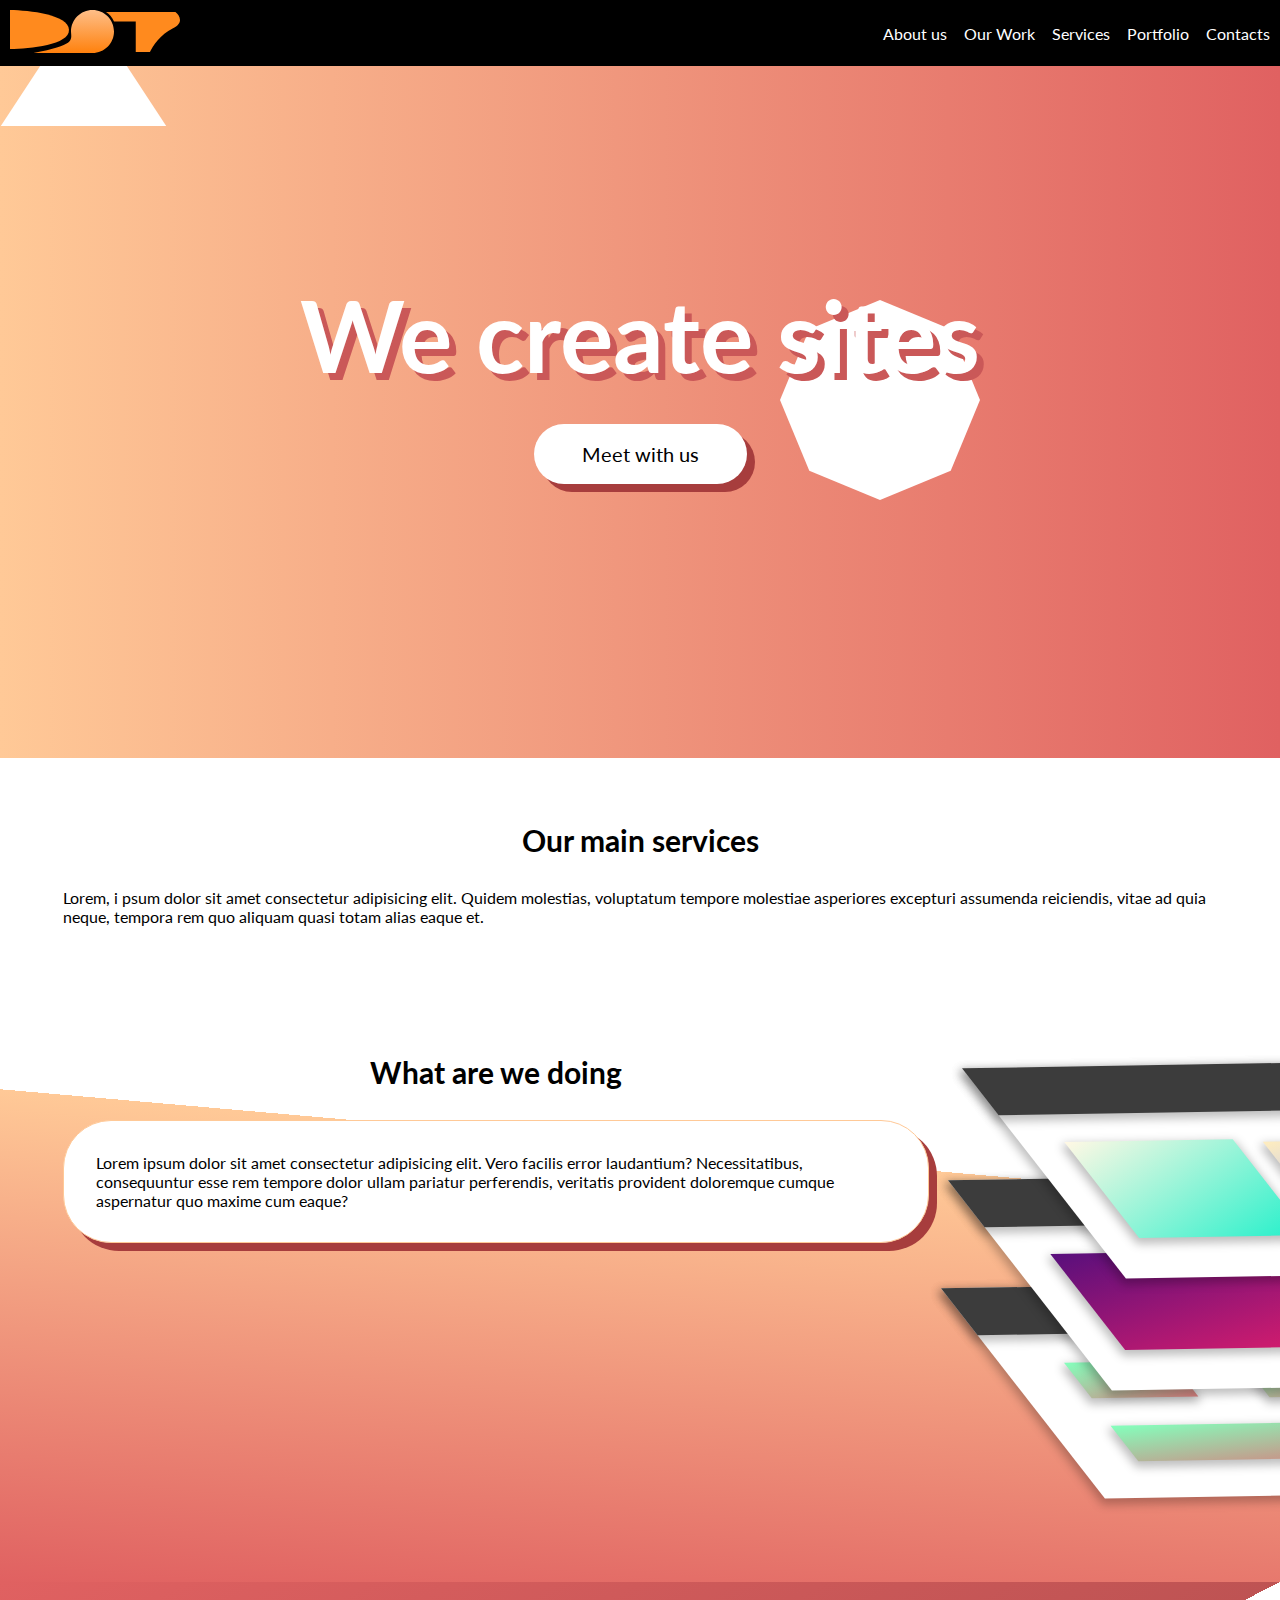
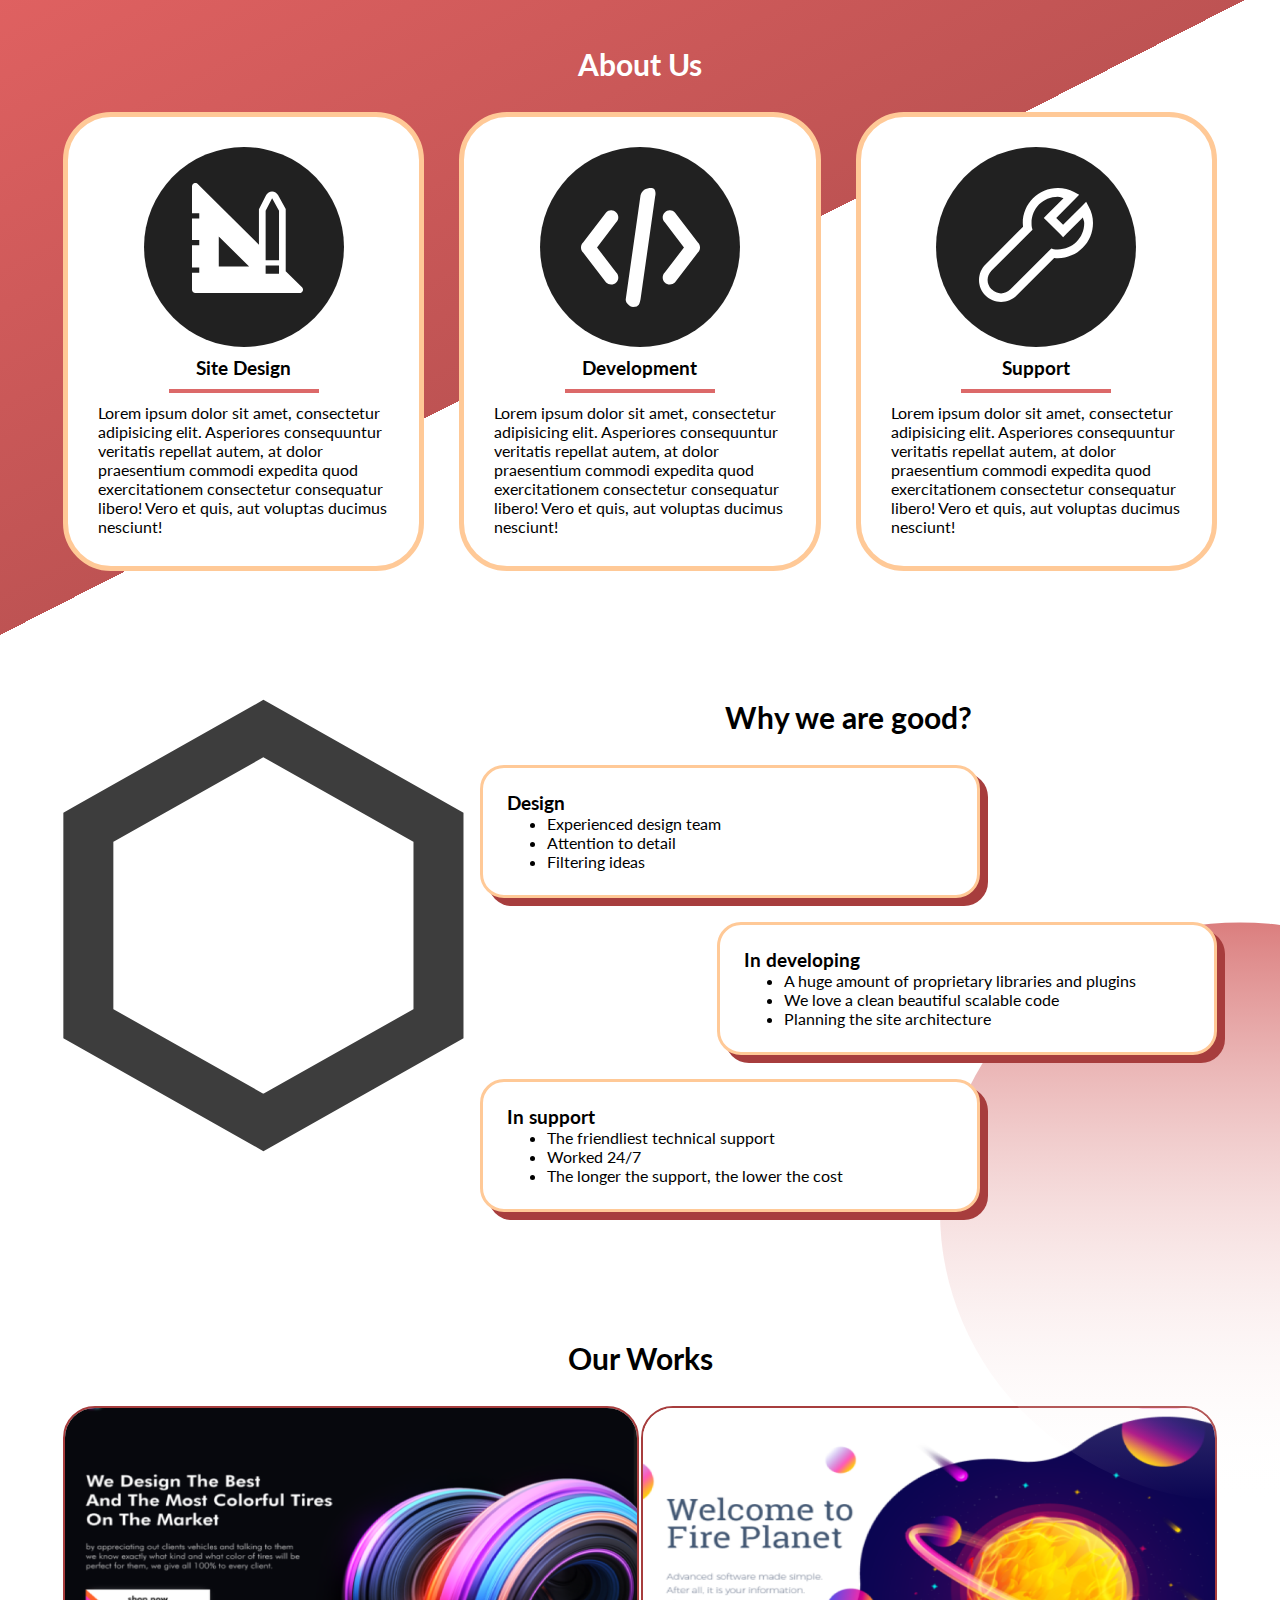
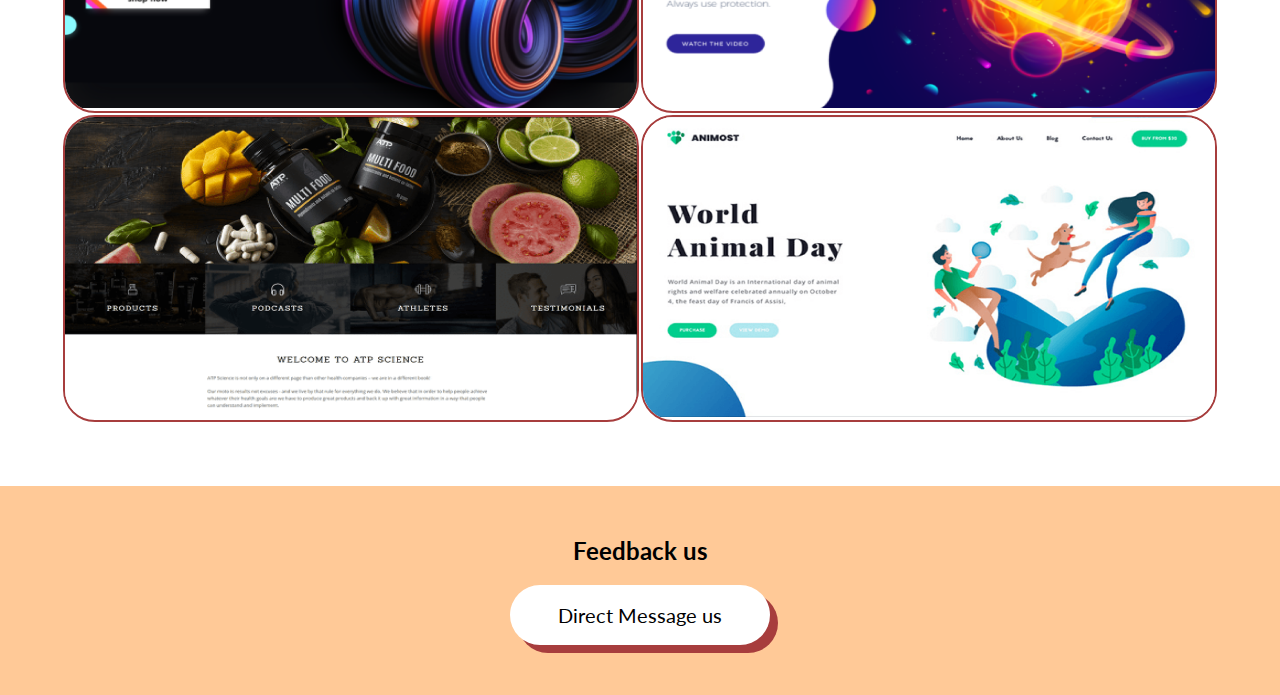
==== index.html @ 36c7bd82 "first commit" ====
<!DOCTYPE html>
<html lang="en">
<head>
    <link rel="stylesheet" href="style.css">
    <meta charset="UTF-8">
    <meta name="viewport" content="width=device-width, initial-scale=1.0">
    <title>Landing</title>
</head>
<body>

    <header>
        <a href="">
            <img src="img/logo.svg" alt="">
        </a>
        <nav>
            <a class="nav-link" href="">About us</a>
            <a class="nav-link" href="">Our Work</a>
            <a class="nav-link" href="">Services</a>
            <a class="nav-link" href="">Portfolio</a>
            <a class="nav-link" href="">Contacts</a>
        </nav>
    </header>
    <main>
        <section class="hero">
            <div class="content">
                <h1>We create sites</h1>
                
                    <a class="button" href="">Meet with us</a>
                
            </div>
            
            <div class="decoration">
                <svg class="triangle" width="167" height="126" viewBox="0 0 167 126" fill="none" xmlns="http://www.w3.org/2000/svg">
                    <path d="M83.5 0L166.205 126H0.794571L83.5 0Z" fill="white"/>
                </svg>
                <svg class="octagon" width="200" height="200" viewBox="0 0 200 200" fill="none" xmlns="http://www.w3.org/2000/svg">
                    <path d="M100 0L170.711 29.2893L200 100L170.711 170.711L100 200L29.2893 170.711L0 100L29.2893 29.2893L100 0Z" fill="currentColor"/>
                </svg>

                    
            </div>
            
        </section>
        <section class="services">
            <div class="container">
                <h2>Our main services</h2>
                <p>
                    Lorem, i
                    psum dolor sit amet consectetur adipisicing elit. 
                    Quidem molestias, voluptatum tempore
                     molestiae asperiores excepturi
                      assumenda reiciendis,
                     vitae ad quia neque, tempora rem quo aliquam quasi totam alias eaque et.
                </p>
            </div>
        </section>
        <section class="buisness">
            <div class="container">
                <div class="block">

                    <h2>What are we doing</h2>
                    <p>Lorem ipsum dolor sit amet consectetur
                         adipisicing elit. Vero facilis error laudantium? Necessitatibus,
                          consequuntur esse rem tempore dolor ullam pariatur perferendis,
                        veritatis provident doloremque
                         cumque aspernatur quo maxime cum eaque?
                    </p>
                </div>
                <div class="block">
                    <img src="img/background/pic.svg" alt="">
                </div>
            </div>
        </section>
        <section class="about-us">
            <div class="container">
                <h2>About Us</h2>
                <div class="block">
                    <div class="card">
                        <img src="img/icons/design.svg" alt="">
                        <h3>Site Design</h3>
                        <hr>
                        <p>
                            Lorem ipsum dolor sit amet, consectetur adipisicing elit. 
                            Asperiores consequuntur veritatis repellat autem, at dolor
                            praesentium commodi expedita quod exercitationem consectetur consequatur libero! 
                            Vero et quis, aut voluptas ducimus nesciunt!
                        </p>
                    </div>
                    <div class="card">
                        <img src="img/icons/development.svg" alt="">
                        <h3>Development</h3>
                        <hr>
                        <p>
                            Lorem ipsum dolor sit amet, consectetur adipisicing elit. 
                            Asperiores consequuntur veritatis repellat autem, at dolor
                            praesentium commodi expedita quod exercitationem consectetur consequatur libero! 
                            Vero et quis, aut voluptas ducimus nesciunt!
                        </p>
                    </div>
                    <div class="card">
                        <img src="img/icons/support.svg" alt="">
                        <h3>Support</h3>
                        <hr>
                        <p>
                            Lorem ipsum dolor sit amet, consectetur adipisicing elit. 
                            Asperiores consequuntur veritatis repellat autem, at dolor
                            praesentium commodi expedita quod exercitationem consectetur consequatur libero! 
                            Vero et quis, aut voluptas ducimus nesciunt!
                        </p>
                    </div>

                  
                    
                </div>                                                                                                                                                                                                                                                              

            </div>
        </section>
        <section class="advantages">
            <div class="container">

                <div class="left-block">
                    <svg width="401" height="453" viewBox="0 0 401 453" fill="none" xmlns="http://www.w3.org/2000/svg">
                        <path d="M25.348 128.281L200.419 29.556L375.491 128.281V324.719L200.419 423.444L25.348 324.719L25.348 128.281Z" stroke="#3D3D3D" stroke-width="50"/>
                    </svg>      
                </div>
                <div class="content">
                    <h2>Why we are good?</h2>
                    <div class="cards">
                        <div class="card">
                            <h3>Design</h3>
                            <ul>
                                <li>Experienced design team</li>
                                <li>Attention to detail</li>
                                <li>Filtering ideas</li>
                            </ul>
                        </div>
                        <div class="card">
                            <h3>In developing</h3>
                            <ul>
                                <li>A huge amount of proprietary libraries and plugins</li>
                                <li>We love a clean beautiful scalable code</li>
                                <li>Planning the site architecture</li>
                            </ul>

                        </div>
                        <div class="card">
                            <h3>In support</h3>
                            <ul>
                                <li>The friendliest technical support</li>
                                <li>Worked 24/7</li>
                                <li>The longer the support, the lower the cost</li>
                            </ul>
                        </div>
                    </div>
                    <svg class="decor" width="780" height="753" viewBox="0 0 780 753" fill="none" xmlns="http://www.w3.org/2000/svg">
                        <ellipse cx="390" cy="376.5" rx="390" ry="376.5" fill="url(#paint0_linear)"/>
                        <defs>
                        <linearGradient id="paint0_linear" x1="390" y1="0" x2="390" y2="753" gradientUnits="userSpaceOnUse">
                        <stop stop-color="#DB7E7E"/>
                        <stop offset="1" stop-color="white" stop-opacity="0"/>
                        </linearGradient>
                        </defs>
                    </svg>
                </div>
            </div>
        </section>
        <section class="our-works">
            <div class="container">
                <h2>Our Works</h2>
                <div class="cards-block">
                    <a class="card" href=""><img src="img/portfolio/site1.png" alt=""></a>
                    <a class="card" href=""><img src="img/portfolio/site2.png" alt=""></a>
                    <a class="card" href=""><img src="img/portfolio/site3.png" alt=""></a>
                    <a class="card" href=""><img src="img/portfolio/site4.png" alt=""></a>

                </div>
            </div>
        </section>

            </main>
            <footer>
                <h2>Feedback us</h2>
                <a href="/form.html" class="button">Direct Message us</a>
                
            </footer>
        </body>
        </html>
        <!-- https://flexboxfroggy.com/
https://doka.guide/css/flexbox-guide/ -->
---- style.css ----
@import url('https://fonts.googleapis.com/css2?family=Lato:ital,wght@0,700;1,400&display=swap');

*{
    margin: 0;
    box-sizing: border-box;
    min-width: 0;
}
.container{
    max-width: 1200px;
    width: 100%;
    margin: auto;
    padding-inline: 23px;
}
.container2{
        max-width: 1200px;
    width: 100%;
    margin: auto;
    padding-inline: 23px;
}

body{
    min-height: 100vh;

    display: flex;  
    flex-direction: column;
    font-family: 'Lato', sans-serif;

    
    
}
.button{
    display: inline-flex;
    border-radius: 30px;
    padding: 0 4ch;
    font-size: 20px;
    line-height: 3em;
    text-decoration: none;
    color: black;
    background-color: white;
    box-shadow: 0.5rem 0.5rem #a73d3d;
    
    
} 
header{
    z-index: 3;
    position: fixed;
    inset: 0;
    bottom: auto    ;
    display: flex;
    justify-content: space-between;
    align-items: center;
    background-color: black;
    padding: 10px;
    
}
.nav-link{
    color: white;
    text-decoration: none;
}
nav{
    display: flex;
    gap: 17px;
}
main{
    flex-grow: 1;
    
}
section{
    padding-block: 4rem;
}
section h2{
    text-align: center;
    margin-bottom: 1em;
    font-size: 30px;


}
.hero {
    position: relative;
    background-image: linear-gradient(to left, #E06161, #FFC997);

}
.hero .content{
    min-height: 70vh;
    justify-content: center;
    display: flex;
    flex-direction: column;
    gap: 30px;
    z-index: 1;
    position: relative;
}
.hero h1{
    font-size: 100px;
    text-shadow: 7px 7px #ca5858 ;
    text-align: center;
    color: white    ;

}   
.hero .button{
    align-self: center;
}
.hero .decoration{
    position: absolute;
    inset: 0;
    overflow: hidden;
    
}
.decoration .triangle{
    position: absolute;
    top: 0;
    left: 0;
    animation-name: triangle;
    animation-duration: 7s;
    animation-direction: alternate;
    animation-iteration-count: infinite;
    
}
.decoration .octagon{
    animation: Octagon 3s cubic-bezier(0.68, -0.6, 0.32, 1.6) 0s infinite normal forwards;
    position: absolute;
    top: 300px;
    right: 300px;
    color: white;

}

.What-are-we-doing{
    padding-block: 40px;
}
.What-are-we-doing h3{
    text-align: center;
    margin-bottom: 1em;
}
    .about-us{
        background-image: linear-gradient(to left top  ,transparent 0%,transparent 50%,#be5353 50%,
    #E06161 100%);
    
}
.about-us h2{
    text-align: center;
    margin-bottom: 1em;
    color: white;



}
.about-us .block{
    display: flex;
    gap: 35px;
}
.about-us .card{
    border:5px solid #FFC997;
    border-radius:3rem ;
    padding: 30px;
    display: flex;
    flex-direction: column;
    gap: 10px;
    background-color: white;
}
.about-us .card h3{
    text-align: center;
    
}
.about-us .card hr{
    width: 150px;
    margin: 0 auto;
    border-width: 2px;
    border-color: #dc6969;
    border-style: solid;
}
.about-us .card img{
    margin: 0 auto;
}
.advantages{                                                
    overflow-x: clip;
}
.advantages .card{                                                
    border: 3px solid #FFC997;
    border-radius: 1.5rem;
    padding: 1.5rem;
    box-shadow: 0.5rem 0.5rem #a73d3d;
    background-color: white;
    max-width: 500px;
    width: 100%;
}
.advantages .card:nth-child(2){
    align-self: flex-end ;
}
.advantages .container{
    display: flex;
    position: relative;
    z-index: 0;
    gap: 1rem;

}
.advantages .decor{
    position: absolute;
    width: 600px;
    height: 600px;
    top: calc(100% - 300px);
    left: calc(100% - 300px );
    z-index: -1;
}
.advantages .cards{
    display: flex;
    flex-direction: column;
    gap: 1.5rem;
}
.advantages .content{
    flex-grow: 1;
}

@keyframes triangle {
    0%{
        top: 0;
        left: 0;
    }
    100%{
        top: 100%;
        left: 100%;
    }
}
@keyframes Octagon {
	0% {
		transform: rotate(0);
		transform-origin: bottom;
	}

	100% {
		transform: rotate(360deg);
		transform-origin: bottom;
	}
}
.buisness .container{
    display: flex;
    
}
.buisness h2{
    text-align: center;
    margin-bottom: 1em;
    
}
.buisness p{
    background-color: white ;   
    padding: 2rem;
    border-radius: 3rem;
    border: 1px solid #ffc997 ;
    box-shadow: 0.5rem 0.5rem #a73d3d;
}
section.buisness{
    background-image: linear-gradient(185deg  ,transparent 0%,transparent 30%, #FFC997  30%, #E06161 100%);
    padding-block: 4rem;

}

.our-works .cards-block{
    display: flex;
    flex-wrap: wrap;
    gap: 2px;
}
.our-works .card{
    flex-basis: calc(50% - 1px);
    flex-shrink: 1;
    border-radius: 2rem;
    border: 2px solid #a73d3d;
    overflow: clip;
    
}
.our-works .card img{
    width: 100%;
    height: 300px;
}
footer{
    background-color: #FFC997;
    display: flex;
    flex-direction: column;
    align-items: center;
    padding-block: 50px;
    gap: 20px;
}
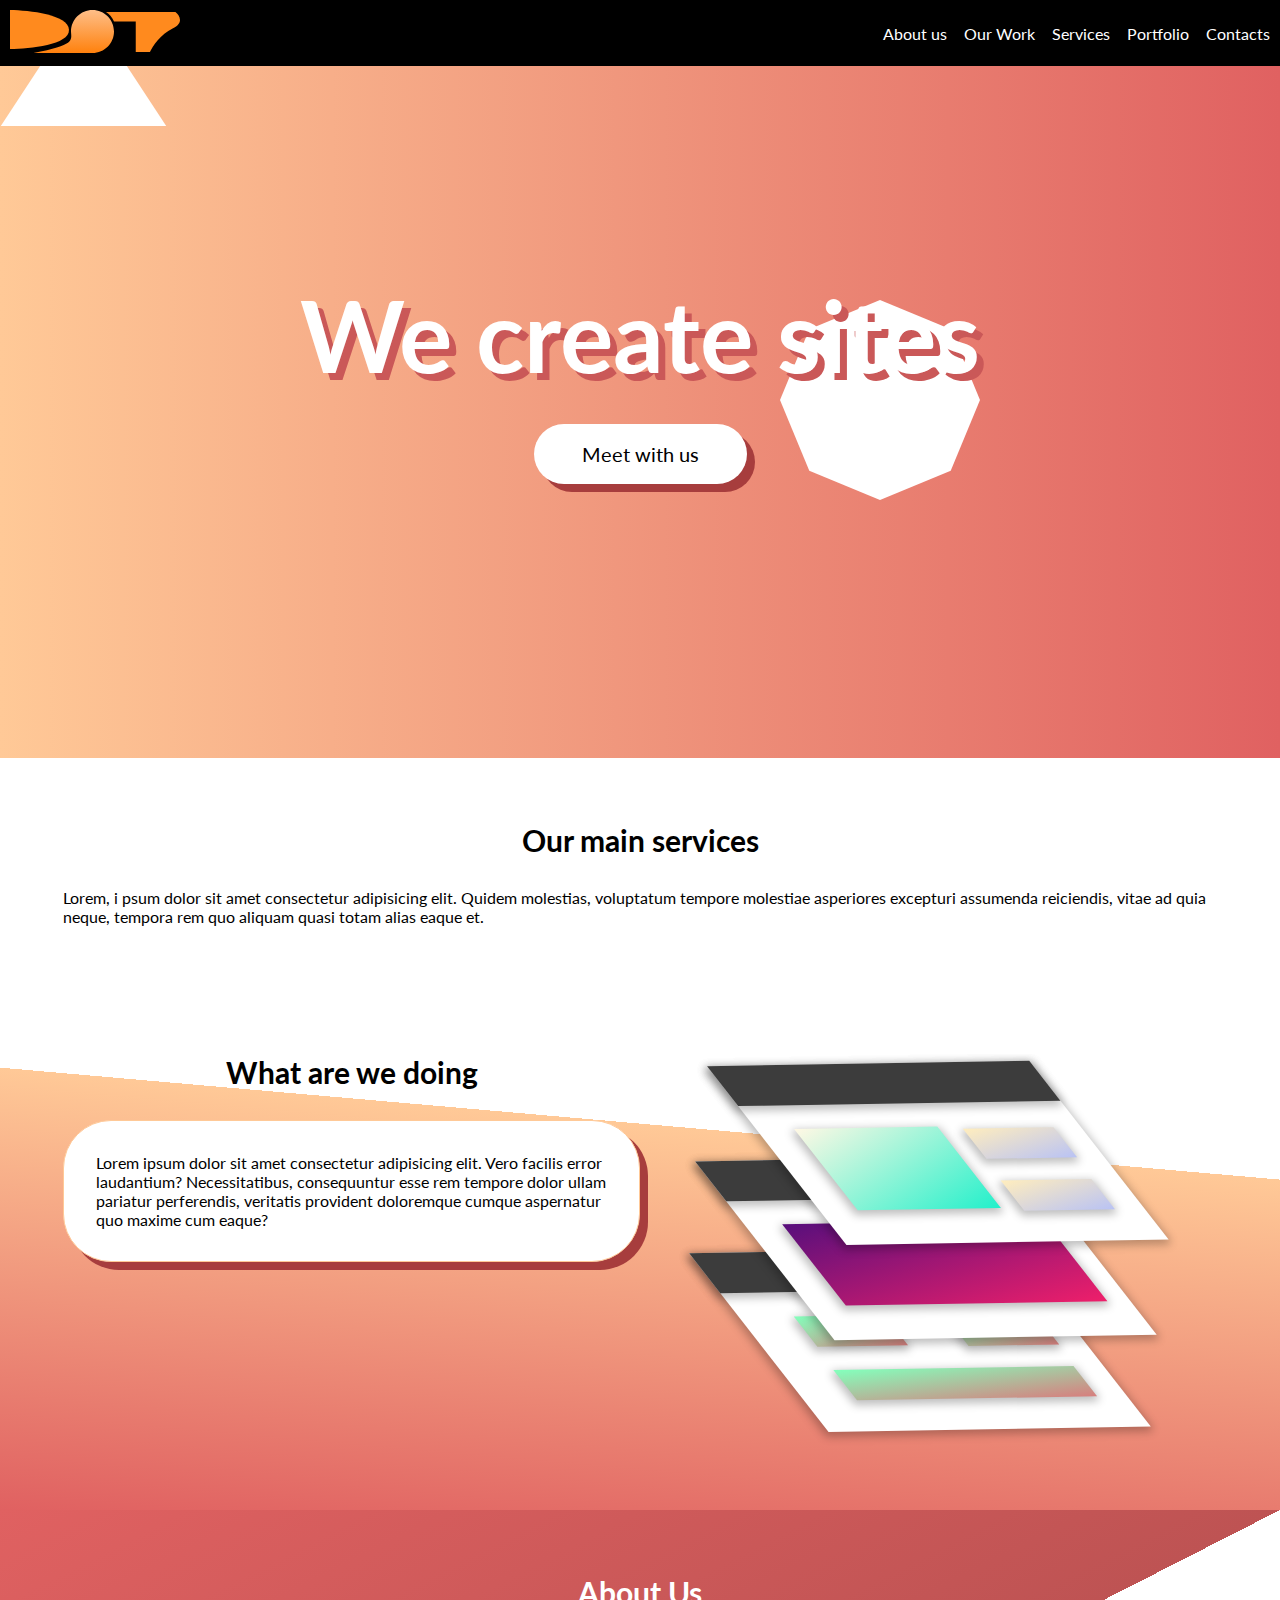
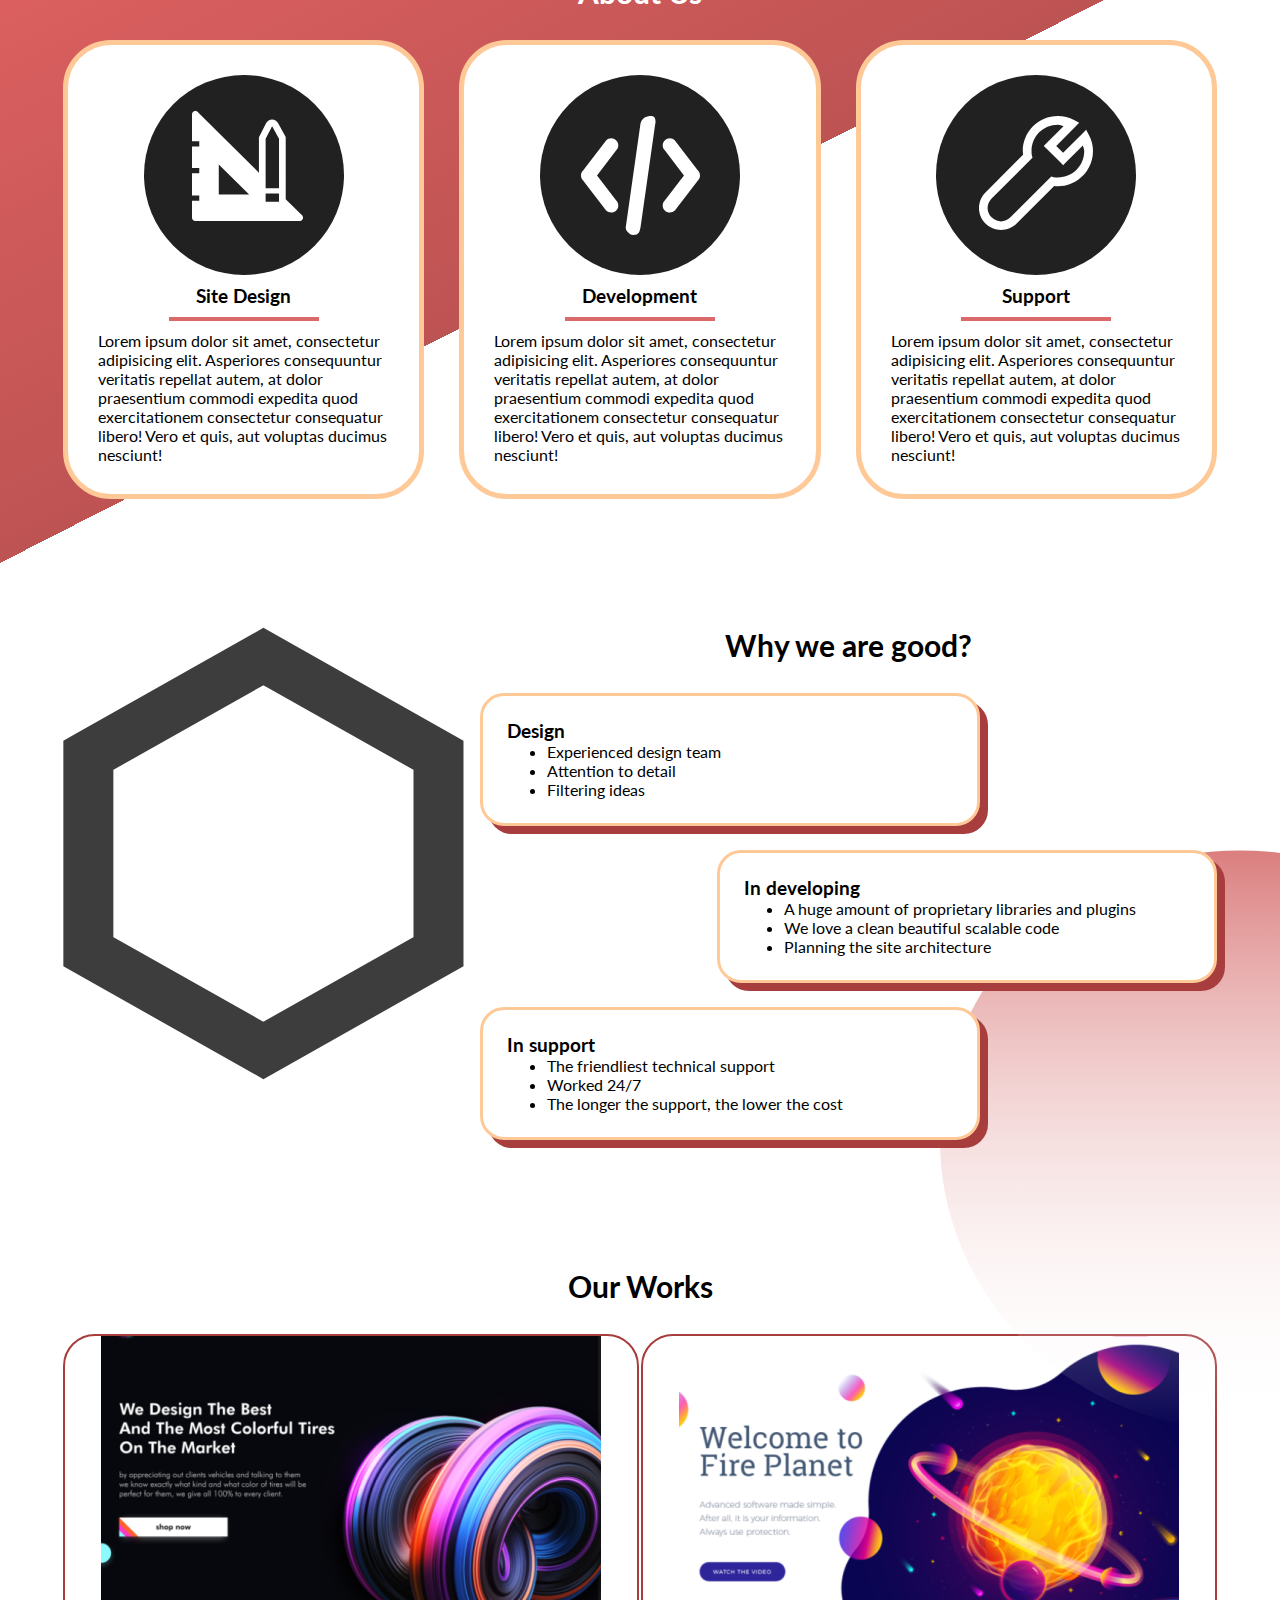
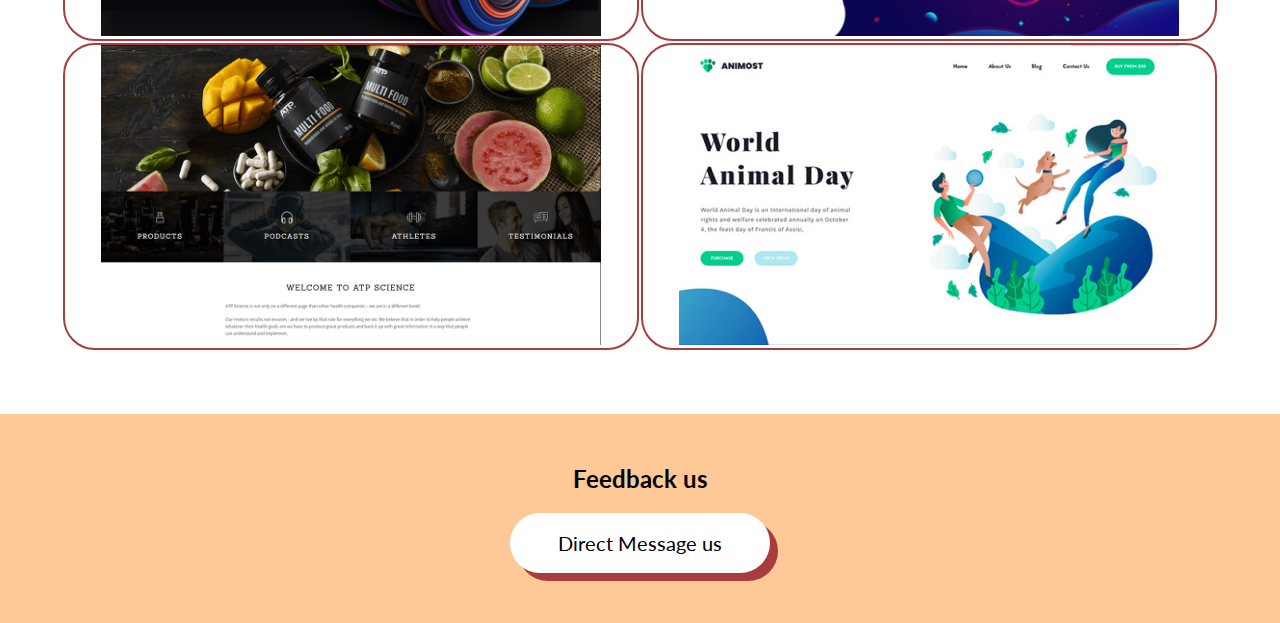
==== commit f9247c09: "Form done" ====
--- a/index.html
+++ b/index.html
@@ -114,7 +114,7 @@
                 </div>                                                                                                                                                                                                                                                              
 
             </div>
-        </section>
+        </section>  
         <section class="advantages">
             <div class="container">
 
--- a/style.css
+++ b/style.css
@@ -144,11 +144,15 @@
 
 
 }
+
 .about-us .block{
     display: flex;
     gap: 35px;
+    flex-wrap: wrap;
 }
 .about-us .card{
+
+    min-width: 0            ;
     border:5px solid #FFC997;
     border-radius:3rem ;
     padding: 30px;
@@ -156,6 +160,7 @@
     flex-direction: column;
     gap: 10px;
     background-color: white;
+    flex:1 0 30%;
 }
 .about-us .card h3{
     text-align: center;
@@ -163,13 +168,15 @@
 }
 .about-us .card hr{
     width: 150px;
-    margin: 0 auto;
+    margin: 0 auto; 
     border-width: 2px;
     border-color: #dc6969;
     border-style: solid;
 }
 .about-us .card img{
     margin: 0 auto;
+    width: 200px;
+    height: 200px;
 }
 .advantages{                                                
     overflow-x: clip;
@@ -235,6 +242,15 @@
     display: flex;
     
 }
+.buisness img{
+    width: 100%;
+    max-width: 500px;
+    margin: auto;
+    display: block;
+}
+.buisness .block{
+    flex:1 1 50%;
+}
 .buisness h2{
     text-align: center;
     margin-bottom: 1em;
@@ -269,6 +285,7 @@
 .our-works .card img{
     width: 100%;
     height: 300px;
+    object-fit: contain ;
 }
 footer{
     background-color: #FFC997;
@@ -277,4 +294,27 @@
     align-items: center;
     padding-block: 50px;
     gap: 20px;
-}+}
+.page-form{
+    background-color: #FFC997;
+    margin-top: 66px;       
+
+}
+.page-form form{
+    display: flex;
+    flex-direction: column  ;
+    max-width: 250px;
+    margin: auto;
+    padding: 5px;
+}
+.page-form h1{
+    text-align: center;
+}
+.page-form input{
+    margin-bottom: 0.65rem;
+}
+@media (max-width: 1200px) {
+    .buisness .container {
+        flex-direction: column;
+    }
+}
